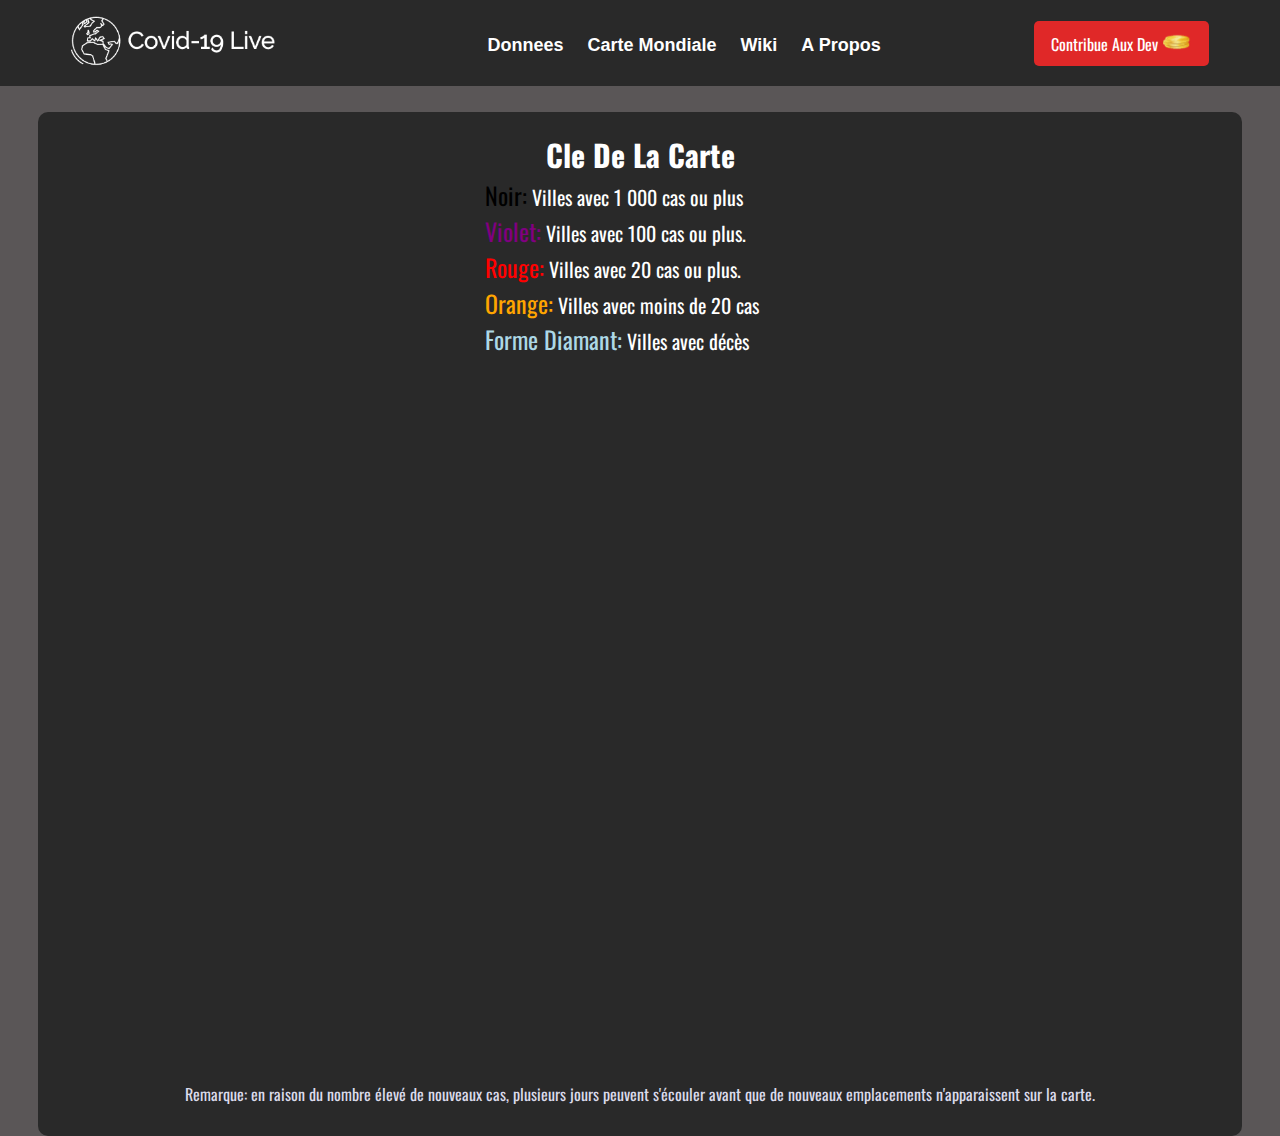
==== carte.html @ 71007970 "removed index in url from all pages" ====
<!DOCTYPE html>
<html>
<head>
	
	<title>Covid-19 Plateforme</title>
	<link href="https://fonts.googleapis.com/css?family=Oswald:700&display=swap" rel="stylesheet">
	<link rel="stylesheet" type="text/css" href="styles/navbar-style.css">
	<link rel="stylesheet" type="text/css" href="styles/carte-style.css">
	<link rel="icon" type="image/png" href="images/favicon.png">
</head>
<body>

	<!-- NAVBAR -->
	<div class="main-navbar">
		<a href="/"><img class="main-navbar__logo" src="images/logo2.png"></a>
		<nav>
			<ul class="main-navbar__list">
				<li class="main-navbar__list--element"><a href="/">Donnees</a></li>
				<li class="main-navbar__list--element"><a href="carte.html">Carte Mondiale</a></li>
				<li class="main-navbar__list--element"><a href="wiki.html">Wiki</a></li>
				<li class="main-navbar__list--element"><a href="propos.html">A Propos</a></li>
			</ul>
		</nav>
		<div>
			<a href="#" class="main-navbar__donate">Contribue Aux Dev <img class="main-navbar__donate--coin" src="images/coins1.png"></a>
		</div>
	</div>



	<div class="main-container">
		<div class="map-info">
			<h2>Cle De La Carte</h2>
			<ul>
				<li><span style="color:black; font-size:1.5rem;">Noir:</span> Villes avec 1 000 cas ou plus</li>
				<li><span style="color:purple; font-size:1.5rem;">Violet:</span> Villes avec 100 cas ou plus.</li>
				<li><span style="color:red; font-size:1.5rem;">Rouge:</span> Villes avec 20 cas ou plus.</li>
				<li><span style="color:orange; font-size:1.5rem;">Orange:</span> Villes avec moins de 20 cas</li>
				<li><span style="color:lightblue; font-size:1.5rem;">Forme Diamant:</span> Villes avec décès</li>
			</ul>
		</div>
		<iframe src="https://www.google.com/maps/d/embed?mid=1a04iBi41DznkMaQRnICO40ktROfnMfMx" width="90%" height="700px"></iframe>
		<p>Remarque: en raison du nombre élevé de nouveaux cas, plusieurs jours peuvent s'écouler avant que de nouveaux emplacements n'apparaissent sur la carte.</p>
	</div>


</body>


<script type="text/javascript" src="js/script.js"></script>
</html>
---- styles/navbar-style.css ----
*{
	padding: 0;
	margin: 0;
	box-sizing: border-box;
}


a, ul, li, button{
	color: black;
	list-style: none;
	font-style: none;
	text-decoration: none;
	display: inline-block;
}


.main-navbar{
	background-color: #292929;
	padding: 10px;
	display: flex;
	align-items: center;
	justify-content: space-around;
}


.main-navbar__logo{
	height: 50px;
}


.main-navbar nav ul{
	padding: 20px;
}

.main-navbar nav ul li{
	padding: 0px 10px;
	font-size: 18px;
}
.main-navbar nav ul li a:hover{
	color: lightgray;
}

.main-navbar nav ul li a{
	color: white;
	font-family: 'arial', sans-serif;
	font-weight: bold;
}



.main-navbar__donate{
	text-align: center;
	padding: 10px;
	background: #E02828;
	font-family: 'Oswald', sans-serif;
	width: 175px;
	height: 45px;
	border-radius: 5px;
	color: white;
}

.main-navbar__donate--coin{
	height: 20px;
}


body{
	background: #5A5657;
	font-family: 'Oswald', sans-serif;

}

.main-container{
	color: #DBDBEB;
	margin: 2% 3% 0 3%;
	text-align: center;
	background-color: #292929;
	padding-bottom: 30px;
	border-radius: 10px;
}
---- styles/carte-style.css ----
.map-info{
	font-size: 20px;
	display: block;
	color: white;
	padding: 20px;
	width: 350px;
	margin: auto;
	text-align: left;
}



iframe{
	border: 0px;
	border-radius: 15px;
}

.map-info h2{
	text-align: center;
}

.map-info li{
	color: white;
}
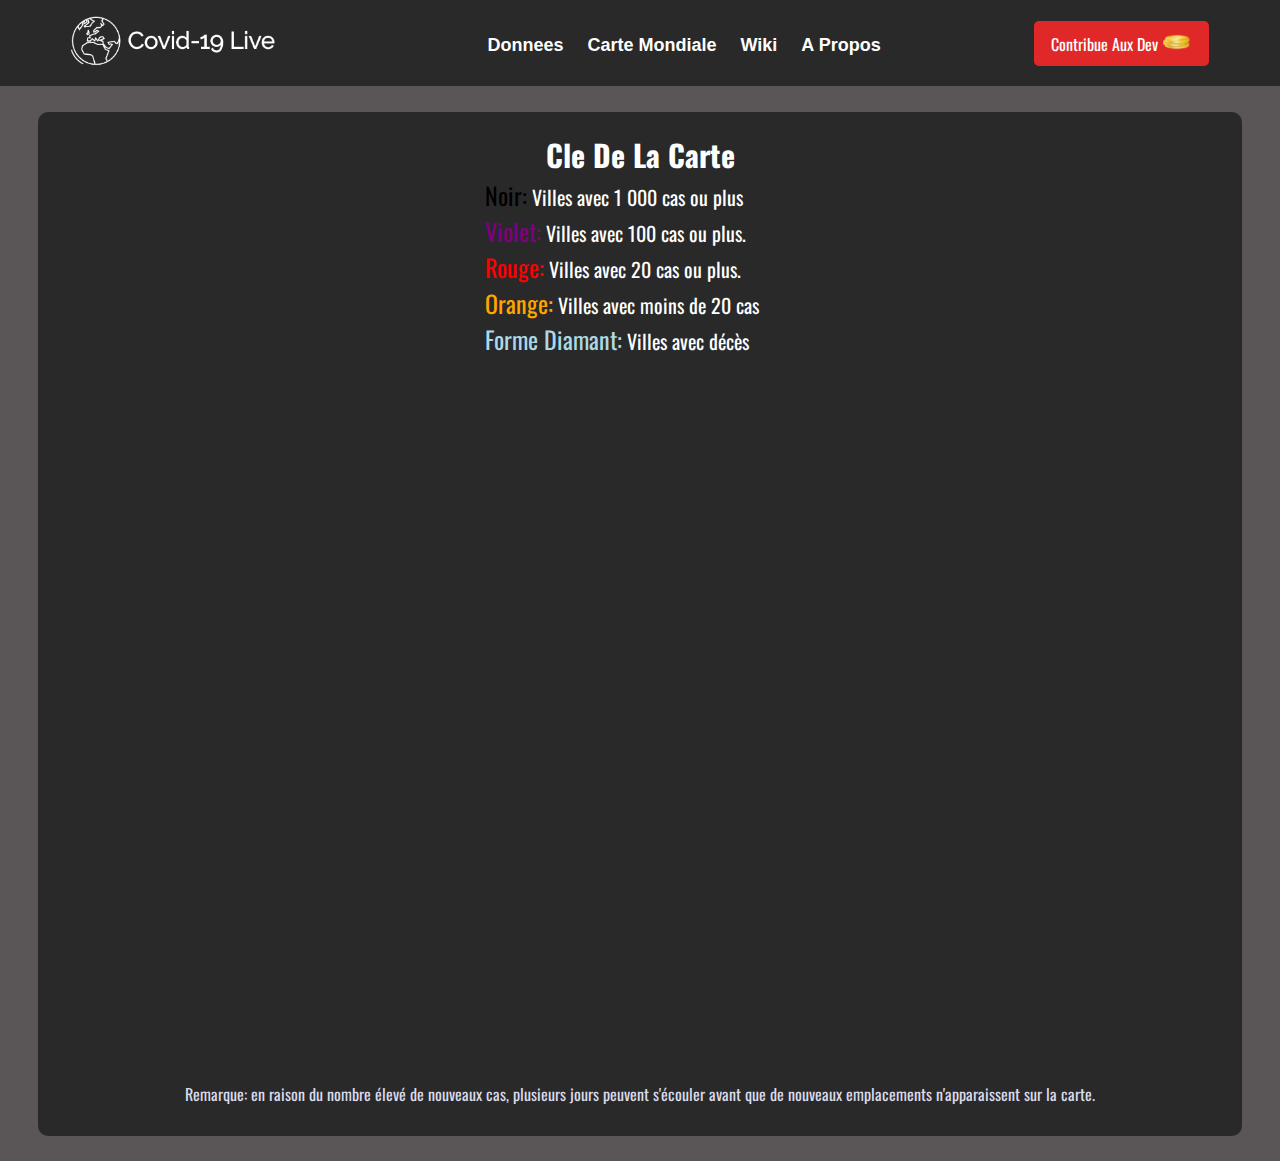
==== commit e66cda57: "added link to contribution button" ====
--- a/carte.html
+++ b/carte.html
@@ -22,7 +22,7 @@
 			</ul>
 		</nav>
 		<div>
-			<a href="#" class="main-navbar__donate">Contribue Aux Dev <img class="main-navbar__donate--coin" src="images/coins1.png"></a>
+			<a href="https://ko-fi.com/adilsadout" target="_blank" class="main-navbar__donate">Contribue Aux Dev <img class="main-navbar__donate--coin" src="images/coins1.png"></a>
 		</div>
 	</div>
 
--- a/styles/navbar-style.css
+++ b/styles/navbar-style.css
@@ -6,7 +6,6 @@
 
 
 a, ul, li, button{
-	color: black;
 	list-style: none;
 	font-style: none;
 	text-decoration: none;
@@ -72,7 +71,7 @@
 
 .main-container{
 	color: #DBDBEB;
-	margin: 2% 3% 0 3%;
+	margin: 2% 3%;
 	text-align: center;
 	background-color: #292929;
 	padding-bottom: 30px;
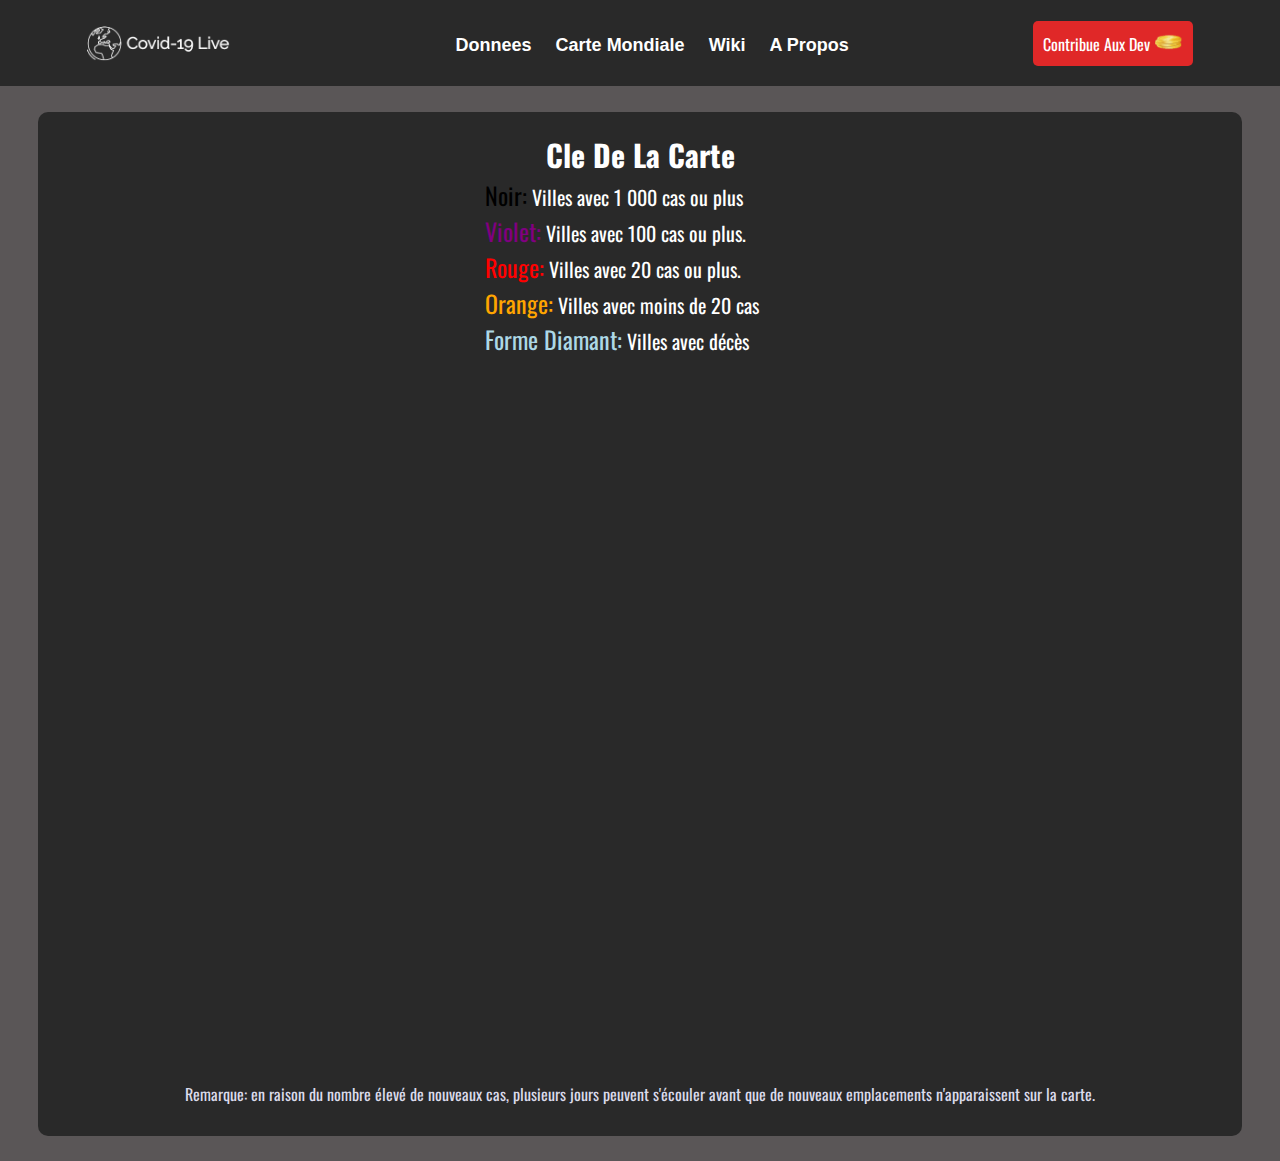
==== commit 301d7d28: "made website navbar responsive" ====
--- a/carte.html
+++ b/carte.html
@@ -2,11 +2,12 @@
 <html>
 <head>
 	
-	<title>Covid-19 Plateforme</title>
+	<title>Covid-19 Carte Du Monde</title>
 	<link href="https://fonts.googleapis.com/css?family=Oswald:700&display=swap" rel="stylesheet">
 	<link rel="stylesheet" type="text/css" href="styles/navbar-style.css">
 	<link rel="stylesheet" type="text/css" href="styles/carte-style.css">
 	<link rel="icon" type="image/png" href="images/favicon.png">
+	<meta name="viewport" content="width=device-width, initial-scale=1.0">
 </head>
 <body>
 
@@ -24,6 +25,26 @@
 		<div>
 			<a href="https://ko-fi.com/adilsadout" target="_blank" class="main-navbar__donate">Contribue Aux Dev <img class="main-navbar__donate--coin" src="images/coins1.png"></a>
 		</div>
+		<button id="sandwish-button" class="sandwish">
+			<div>
+				<div class="sandwish-line"></div>
+				<div class="sandwish-line"></div>
+				<div class="sandwish-line"></div>
+			</div>
+		</button>
+	</div>
+
+	<div class="mobile-navbar">
+		<div class="mobile-navbar__list">
+			<ul>
+				<li><a href="/">Donnees</a></li>
+				<li><a href="carte.html">Carte Mondiale</a></li>
+				<li><a href="wiki.html">Wiki</a></li>
+				<li><a href="propos.html">A Propos</a></li>
+				<li id="mobile-navbar__donate"><a href="https://ko-fi.com/adilsadout" target="_blank">Contribue Aux Dev <img class="main-navbar__donate--coin" src="images/coins1.png"></a></li>
+			</ul>
+		</div>
+		
 	</div>
 
 
--- a/styles/navbar-style.css
+++ b/styles/navbar-style.css
@@ -52,7 +52,7 @@
 	padding: 10px;
 	background: #E02828;
 	font-family: 'Oswald', sans-serif;
-	width: 175px;
+	width: 100%;
 	height: 45px;
 	border-radius: 5px;
 	color: white;
@@ -60,6 +60,11 @@
 
 .main-navbar__donate--coin{
 	height: 20px;
+}
+
+
+.sandwish{
+	display: none;
 }
 
 
@@ -76,4 +81,124 @@
 	background-color: #292929;
 	padding-bottom: 30px;
 	border-radius: 10px;
-}+}
+
+
+
+.mobile-navbar{
+	display: none;
+}
+
+
+
+
+.main-navbar__logo{
+	height: 35px;
+	vertical-align: bottom;
+	justify-content: space-between;
+}
+
+
+
+.sandwish{
+	display: none;
+	width: 40px;
+	background: transparent;
+	border: none;
+	margin-bottom: 15px;
+}
+
+.sandwish div{
+	margin: 4px 0;
+	width: 100%;
+	height: 5px;
+	background-color: white;
+	border-radius: 10px;
+}
+
+
+
+.mobile-navbar__list ul{
+	width: 100%;
+}
+
+
+.mobile-navbar__list li{
+	display: block;
+	height: 55px;
+	font-size: 1.5rem;
+	background: #292929;
+	text-align: center;
+}
+
+
+.mobile-navbar__list li a{
+	color: white;
+	vertical-align: middle;
+}
+
+
+#mobile-navbar__donate{
+	background: #E02828;
+}
+
+
+
+
+
+
+
+
+
+
+
+
+
+
+
+
+
+
+
+
+
+
+
+
+
+
+
+
+
+
+
+@media only screen and (max-width: 1024px){
+	nav{
+		display: none;
+	}
+
+	.main-navbar__donate{
+		display: none;
+	}
+	
+	.sandwish{
+		display: block;
+	}
+
+	
+	
+}
+
+
+
+
+
+
+
+
+
+
+
+
+
+
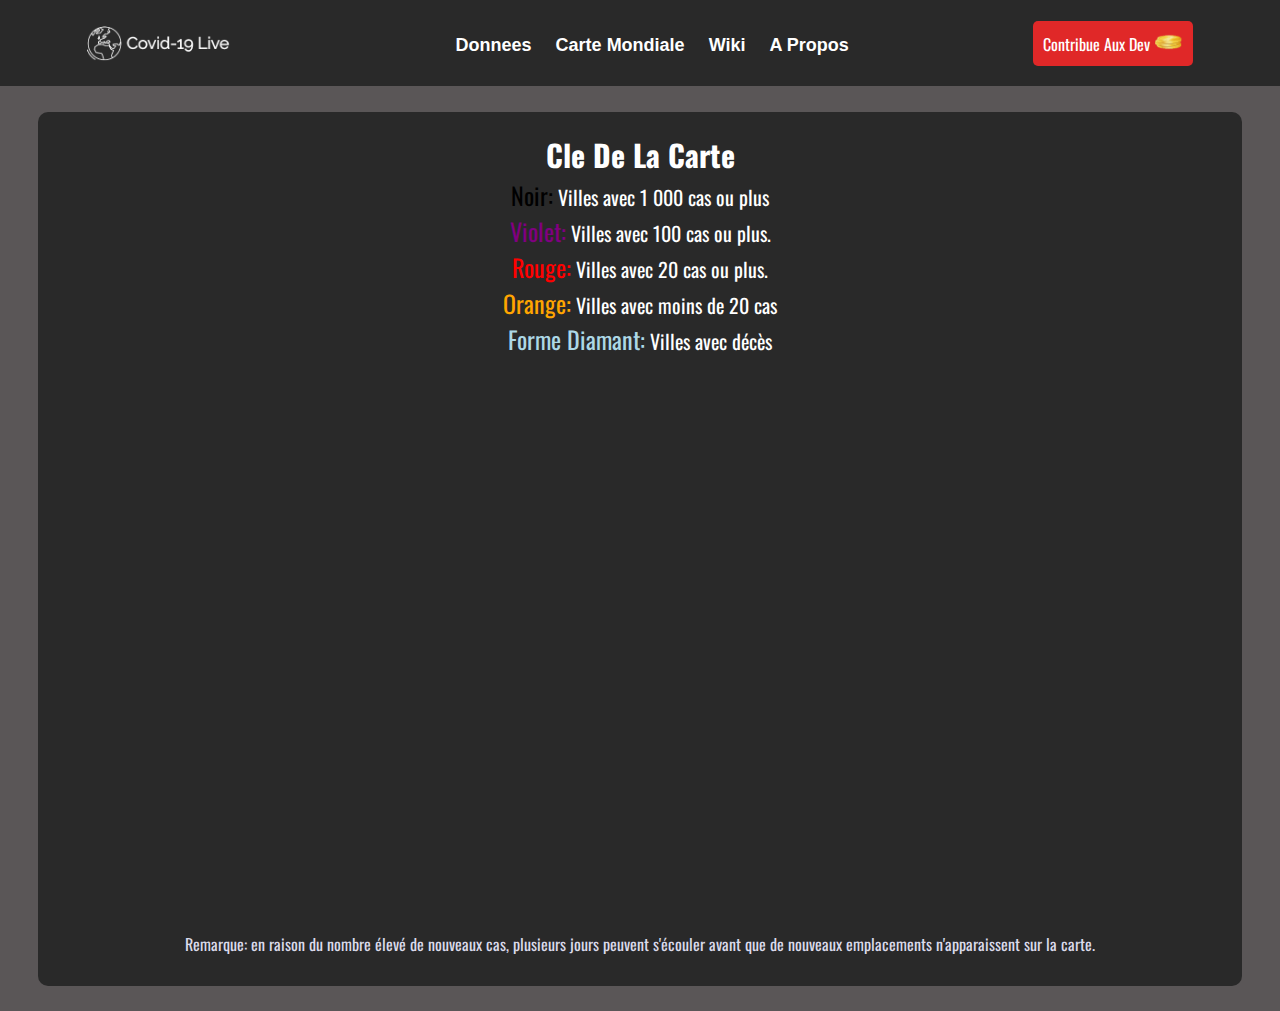
==== commit cd5c41c4: "made carte mondiale more responsive" ====
--- a/carte.html
+++ b/carte.html
@@ -53,14 +53,14 @@
 		<div class="map-info">
 			<h2>Cle De La Carte</h2>
 			<ul>
-				<li><span style="color:black; font-size:1.5rem;">Noir:</span> Villes avec 1 000 cas ou plus</li>
-				<li><span style="color:purple; font-size:1.5rem;">Violet:</span> Villes avec 100 cas ou plus.</li>
-				<li><span style="color:red; font-size:1.5rem;">Rouge:</span> Villes avec 20 cas ou plus.</li>
-				<li><span style="color:orange; font-size:1.5rem;">Orange:</span> Villes avec moins de 20 cas</li>
-				<li><span style="color:lightblue; font-size:1.5rem;">Forme Diamant:</span> Villes avec décès</li>
+				<li><span class="map-info--titlename map-info--titlename1">Noir:</span> Villes avec 1 000 cas ou plus</li>
+				<li><span class="map-info--titlename map-info--titlename2">Violet:</span> Villes avec 100 cas ou plus.</li>
+				<li><span class="map-info--titlename map-info--titlename3">Rouge:</span> Villes avec 20 cas ou plus.</li>
+				<li><span class="map-info--titlename map-info--titlename4">Orange:</span> Villes avec moins de 20 cas</li>
+				<li><span class="map-info--titlename map-info--titlename5">Forme Diamant:</span> Villes avec décès</li>
 			</ul>
 		</div>
-		<iframe src="https://www.google.com/maps/d/embed?mid=1a04iBi41DznkMaQRnICO40ktROfnMfMx" width="90%" height="700px"></iframe>
+		<iframe src="https://www.google.com/maps/d/embed?mid=1a04iBi41DznkMaQRnICO40ktROfnMfMx" width="90%" height="550px"></iframe>
 		<p>Remarque: en raison du nombre élevé de nouveaux cas, plusieurs jours peuvent s'écouler avant que de nouveaux emplacements n'apparaissent sur la carte.</p>
 	</div>
 
--- a/styles/carte-style.css
+++ b/styles/carte-style.css
@@ -1,5 +1,3 @@
-
-
 
 
 .map-info{
@@ -9,7 +7,6 @@
 	padding: 20px;
 	width: 350px;
 	margin: auto;
-	text-align: left;
 }
 
 
@@ -25,4 +22,66 @@
 
 .map-info li{
 	color: white;
+}
+
+.map-info--titlename{
+	
+	font-size:1.5rem;
+}
+
+.map-info--titlename1{
+	color:black;
+}
+
+
+.map-info--titlename2{
+	color:purple;
+}
+
+
+.map-info--titlename3{
+	color:red;
+}
+
+
+.map-info--titlename4{
+	color:orange;
+}
+
+
+.map-info--titlename5{
+	color:lightblue;
+}
+
+
+
+
+
+
+
+
+
+
+
+@media only screen and (max-width: 400px){
+
+	.map-info{
+		padding: 20px 5px;
+		font-size: 1rem;
+	}
+
+	.map-info h2{
+		font-style: 1rem;
+	}
+
+	.map-info--titlename{
+
+	
+		font-size:1rem;
+	}
+
+	iframe {
+		height: 400px;
+	}
+
 }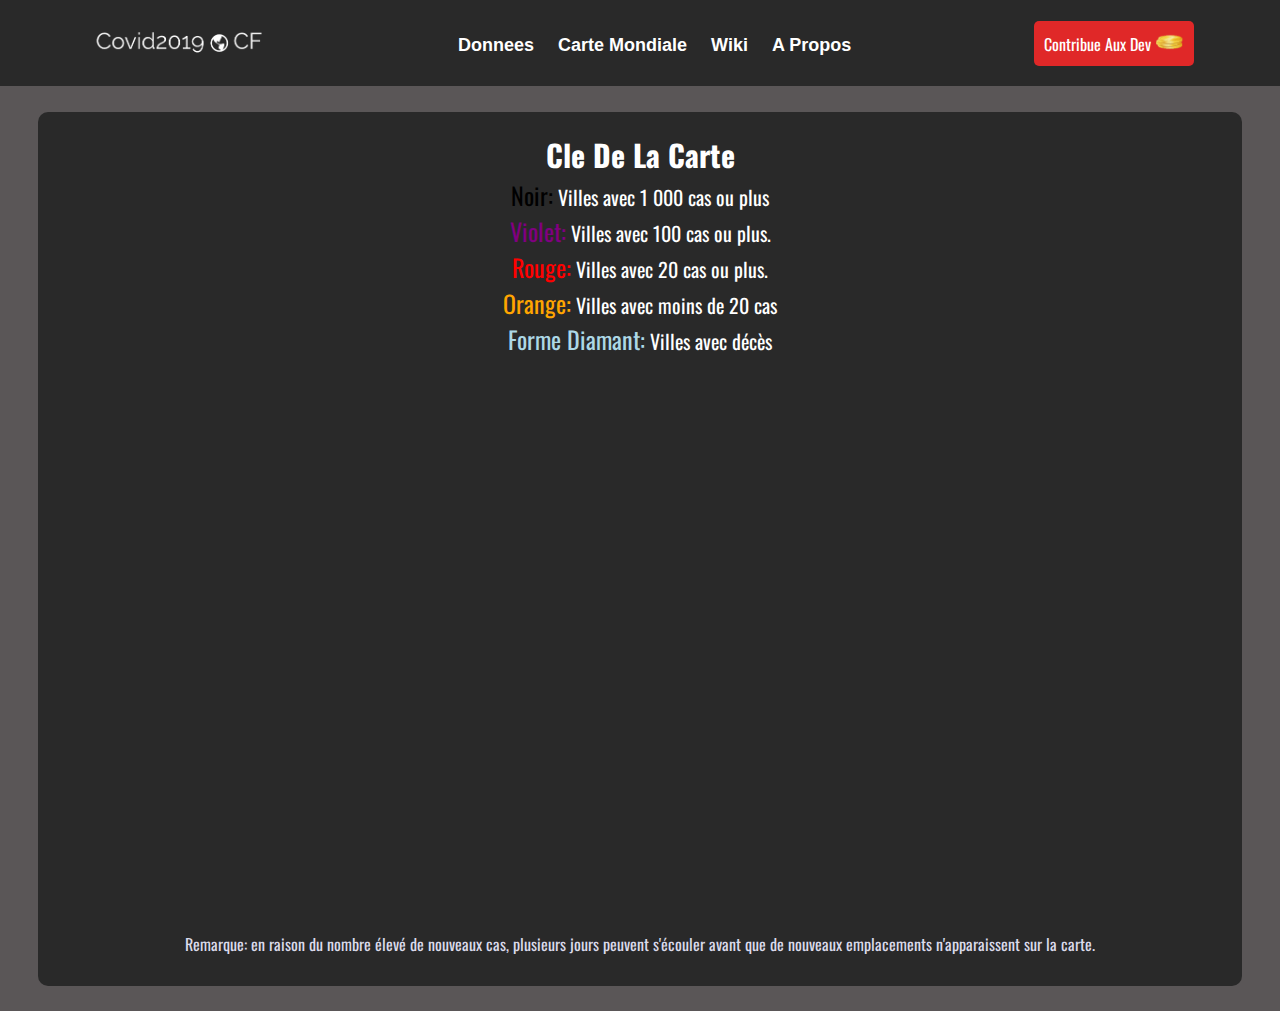
==== commit 9768bb04: "new logo" ====
--- a/carte.html
+++ b/carte.html
@@ -13,13 +13,13 @@
 
 	<!-- NAVBAR -->
 	<div class="main-navbar">
-		<a href="/"><img class="main-navbar__logo" src="images/logo2.png"></a>
+		<a href="/"><img class="main-navbar__logo" src="images/logo3.png"></a>
 		<nav>
 			<ul class="main-navbar__list">
 				<li class="main-navbar__list--element"><a href="/">Donnees</a></li>
-				<li class="main-navbar__list--element"><a href="carte.html">Carte Mondiale</a></li>
-				<li class="main-navbar__list--element"><a href="wiki.html">Wiki</a></li>
-				<li class="main-navbar__list--element"><a href="propos.html">A Propos</a></li>
+				<li class="main-navbar__list--element"><a href="carte">Carte Mondiale</a></li>
+				<li class="main-navbar__list--element"><a href="wiki">Wiki</a></li>
+				<li class="main-navbar__list--element"><a href="propos">A Propos</a></li>
 			</ul>
 		</nav>
 		<div>
--- a/styles/navbar-style.css
+++ b/styles/navbar-style.css
@@ -22,9 +22,7 @@
 }
 
 
-.main-navbar__logo{
-	height: 50px;
-}
+
 
 
 .main-navbar nav ul{
@@ -93,7 +91,7 @@
 
 
 .main-navbar__logo{
-	height: 35px;
+	height: 50px;
 	vertical-align: bottom;
 	justify-content: space-between;
 }
